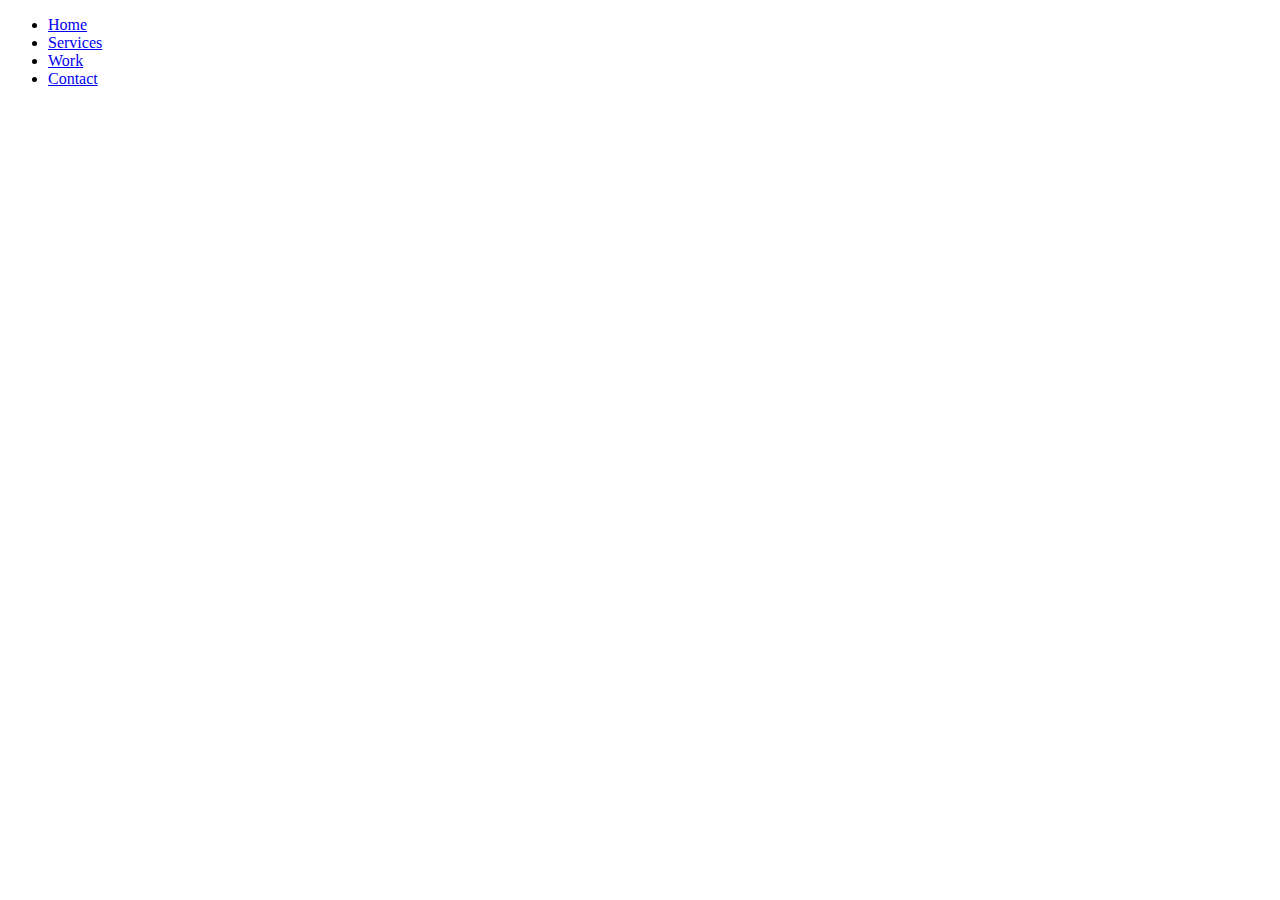
==== index.html @ 0aba82fe "Initial setup" ====
<!DOCTYPE html>
<html lang="en">
<head>
    <meta charset="UTF-8">
    <meta http-equiv="X-UA-Compatible" content="IE=edge">
    <meta name="viewport" content="width=device-width, initial-scale=1.0">
    <link rel="stylesheet" href="css/style.css">
    <title>Creative Agency</title>
</head>
<body>
    <header>
        <div class="navigation">
            <ul>
                <li><a href="index.html">Home</a></li>
                <li><a href="services.html">Services</a></li>
                <li><a href="work.html">Work</a></li>
                <li><a href="contact.html">Contact</a></li>
            </ul>
        </div>
    </header>

    <section>

    </section>
    
    <script src="js/main.js"></script>
</body>
</html>
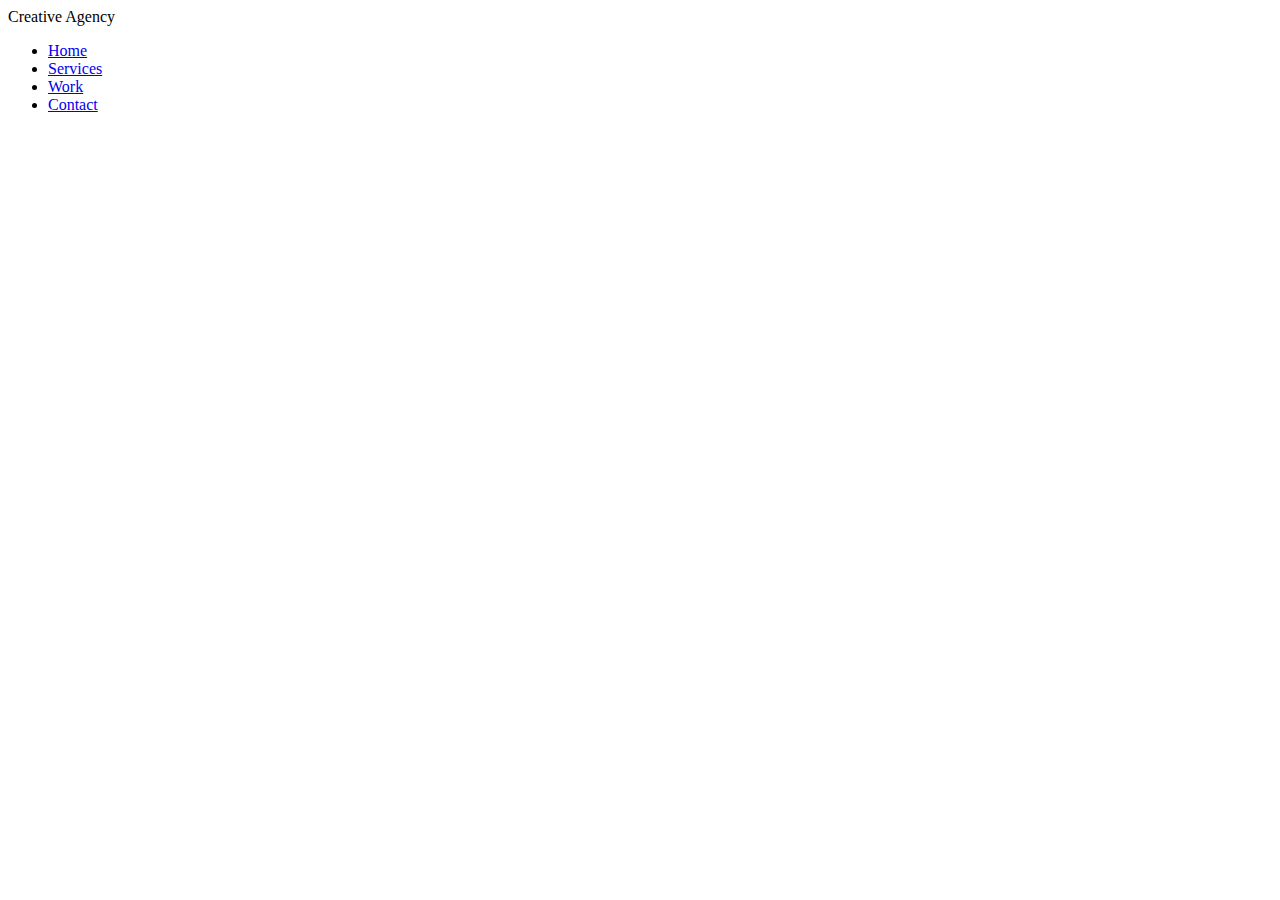
==== commit 51d450c9: "Removing unwanted items" ====
--- a/index.html
+++ b/index.html
@@ -1,28 +1,41 @@
 <!DOCTYPE html>
 <html lang="en">
-<head>
-    <meta charset="UTF-8">
-    <meta http-equiv="X-UA-Compatible" content="IE=edge">
-    <meta name="viewport" content="width=device-width, initial-scale=1.0">
-    <link rel="stylesheet" href="css/style.css">
+  <head>
+    <meta charset="UTF-8" />
+    <meta http-equiv="X-UA-Compatible" content="IE=edge" />
+    <meta name="viewport" content="width=device-width, initial-scale=1.0" />
+    <link rel="stylesheet" href="css/style.css" />
+    <link rel="stylesheet" href="css/all.css" />
+    <link rel="stylesheet" href="css/brands.css" />
+    <link rel="stylesheet" href="css/solid.css" />
+    <link rel="stylesheet" href="css/fontawesome.css" />
+
     <title>Creative Agency</title>
-</head>
-<body>
+  </head>
+  <body>
     <header>
-        <div class="navigation">
-            <ul>
-                <li><a href="index.html">Home</a></li>
-                <li><a href="services.html">Services</a></li>
-                <li><a href="work.html">Work</a></li>
-                <li><a href="contact.html">Contact</a></li>
-            </ul>
+      <div class="logo">Creative Agency</div>
+      <div class="toggle"></div>
+      <div class="navigation">
+        <ul>
+          <li><a href="index.html">Home</a></li>
+          <li><a href="services.html">Services</a></li>
+          <li><a href="work.html">Work</a></li>
+          <li><a href="contact.html">Contact</a></li>
+        </ul>
+
+        <div class="social-bar">
+          
         </div>
+      </div>
     </header>
 
-    <section>
+    <section></section>
 
-    </section>
-    
     <script src="js/main.js"></script>
-</body>
-</html>+    <script defer src="js/all.js"></script>
+    <script defer src="js/brands.js"></script>
+    <script defer src="js/solid.js"></script>
+    <script defer src="js/fontawesome.js"></script>
+  </body>
+</html>
--- a/css/brands.css
+++ b/css/brands.css
@@ -0,0 +1,15 @@
+/*!
+ * Font Awesome Free 5.15.2 by @fontawesome - https://fontawesome.com
+ * License - https://fontawesome.com/license/free (Icons: CC BY 4.0, Fonts: SIL OFL 1.1, Code: MIT License)
+ */
+@font-face {
+  font-family: 'Font Awesome 5 Brands';
+  font-style: normal;
+  font-weight: 400;
+  font-display: block;
+  src: url("../webfonts/fa-brands-400.eot");
+  src: url("../webfonts/fa-brands-400.eot?#iefix") format("embedded-opentype"), url("../webfonts/fa-brands-400.woff2") format("woff2"), url("../webfonts/fa-brands-400.woff") format("woff"), url("../webfonts/fa-brands-400.ttf") format("truetype"), url("../webfonts/fa-brands-400.svg#fontawesome") format("svg"); }
+
+.fab {
+  font-family: 'Font Awesome 5 Brands';
+  font-weight: 400; }
--- a/css/solid.css
+++ b/css/solid.css
@@ -0,0 +1,16 @@
+/*!
+ * Font Awesome Free 5.15.2 by @fontawesome - https://fontawesome.com
+ * License - https://fontawesome.com/license/free (Icons: CC BY 4.0, Fonts: SIL OFL 1.1, Code: MIT License)
+ */
+@font-face {
+  font-family: 'Font Awesome 5 Free';
+  font-style: normal;
+  font-weight: 900;
+  font-display: block;
+  src: url("../webfonts/fa-solid-900.eot");
+  src: url("../webfonts/fa-solid-900.eot?#iefix") format("embedded-opentype"), url("../webfonts/fa-solid-900.woff2") format("woff2"), url("../webfonts/fa-solid-900.woff") format("woff"), url("../webfonts/fa-solid-900.ttf") format("truetype"), url("../webfonts/fa-solid-900.svg#fontawesome") format("svg"); }
+
+.fa,
+.fas {
+  font-family: 'Font Awesome 5 Free';
+  font-weight: 900; }
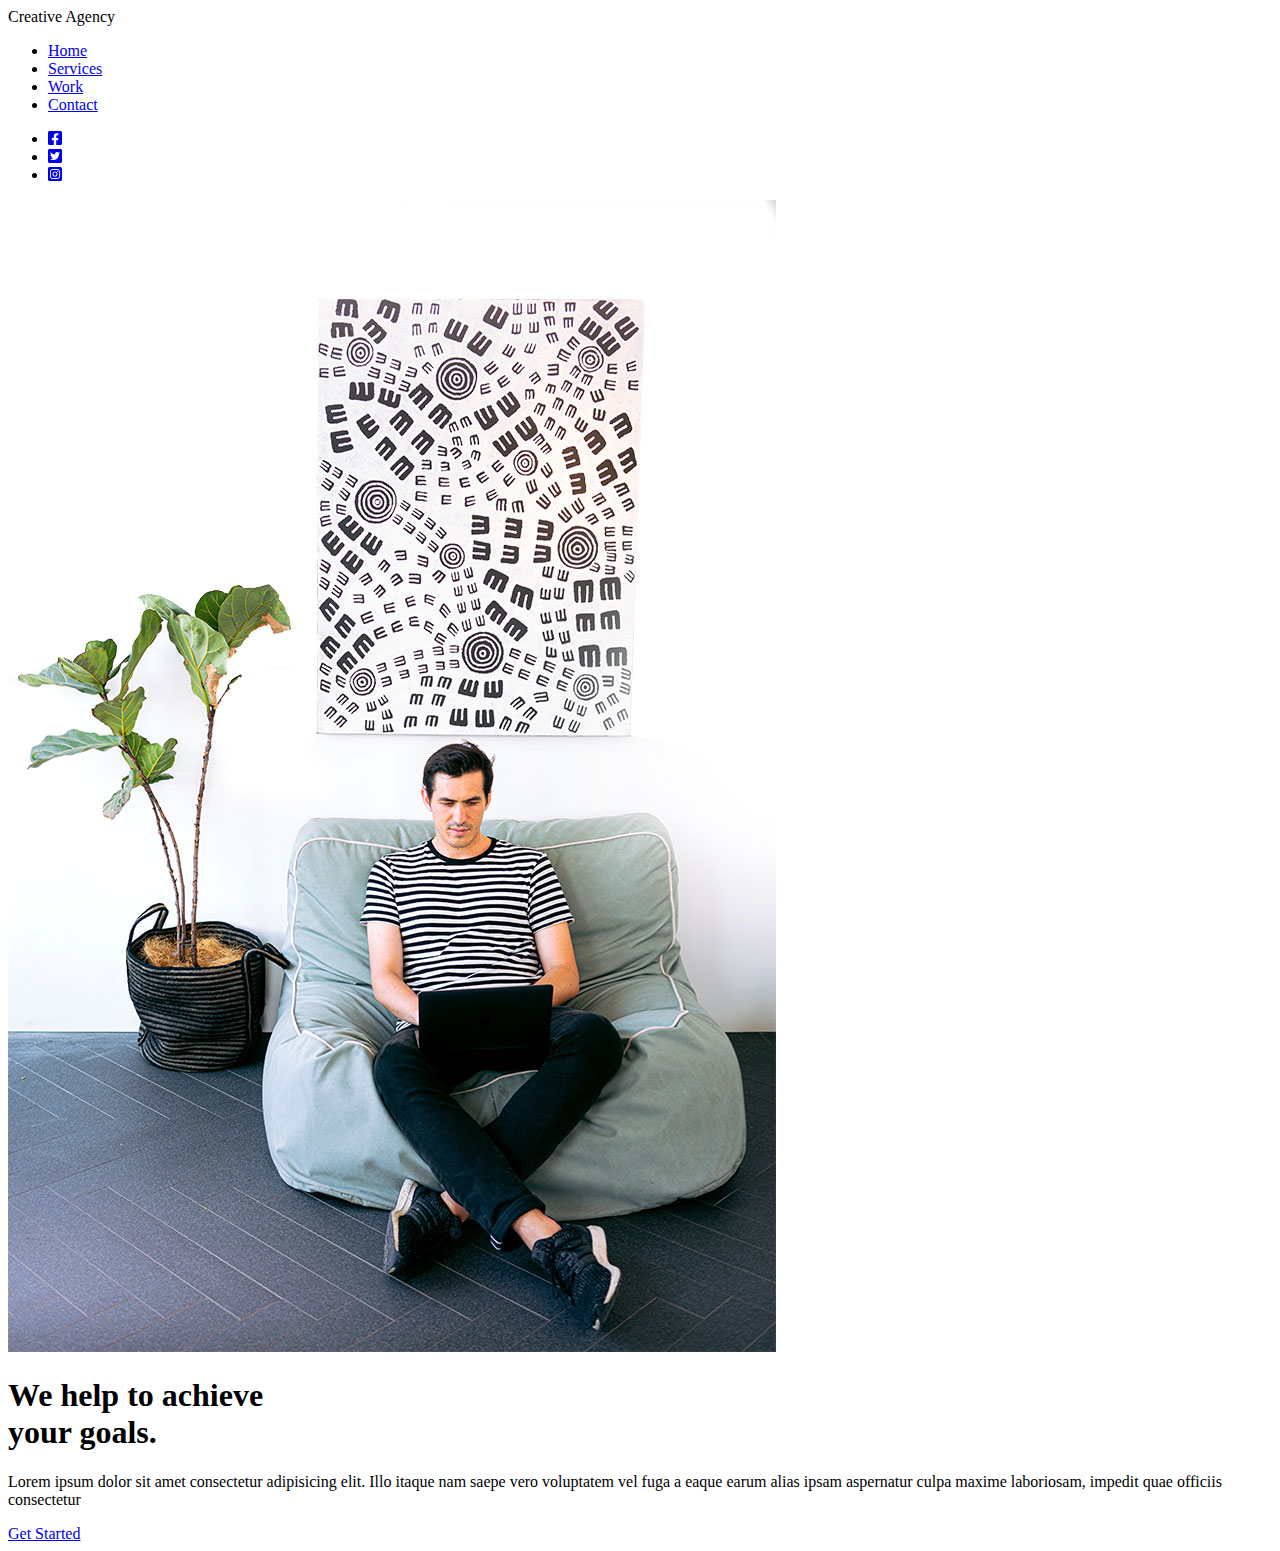
==== commit 228277cc: "Finish homepage structure" ====
--- a/index.html
+++ b/index.html
@@ -25,12 +25,44 @@
         </ul>
 
         <div class="social-bar">
-          
+          <ul>
+            <li>
+              <a href="#">
+                <i class="fab fa-facebook-square"></i>
+              </a>
+            </li>
+
+            <li>
+              <a href="#">
+                <i class="fab fa-twitter-square"></i>
+              </a>
+            </li>
+
+            <li>
+              <a href="#">
+                <i class="fab fa-instagram-square"></i>
+              </a>
+            </li>
+          </ul>
         </div>
       </div>
     </header>
 
-    <section></section>
+    <section class="home">
+      <img src="images/home-img.jpg" class="home-img" alt="" />
+      <div class="home-content">
+        <h1>
+          We help to achieve <br />
+          your goals.
+        </h1>
+        <p>
+          Lorem ipsum dolor sit amet consectetur adipisicing elit. Illo itaque
+          nam saepe vero voluptatem vel fuga a eaque earum alias ipsam
+          aspernatur culpa maxime laboriosam, impedit quae officiis consectetur
+        </p>
+        <a href="contact.html" class="btn">Get Started</a>
+      </div>
+    </section>
 
     <script src="js/main.js"></script>
     <script defer src="js/all.js"></script>
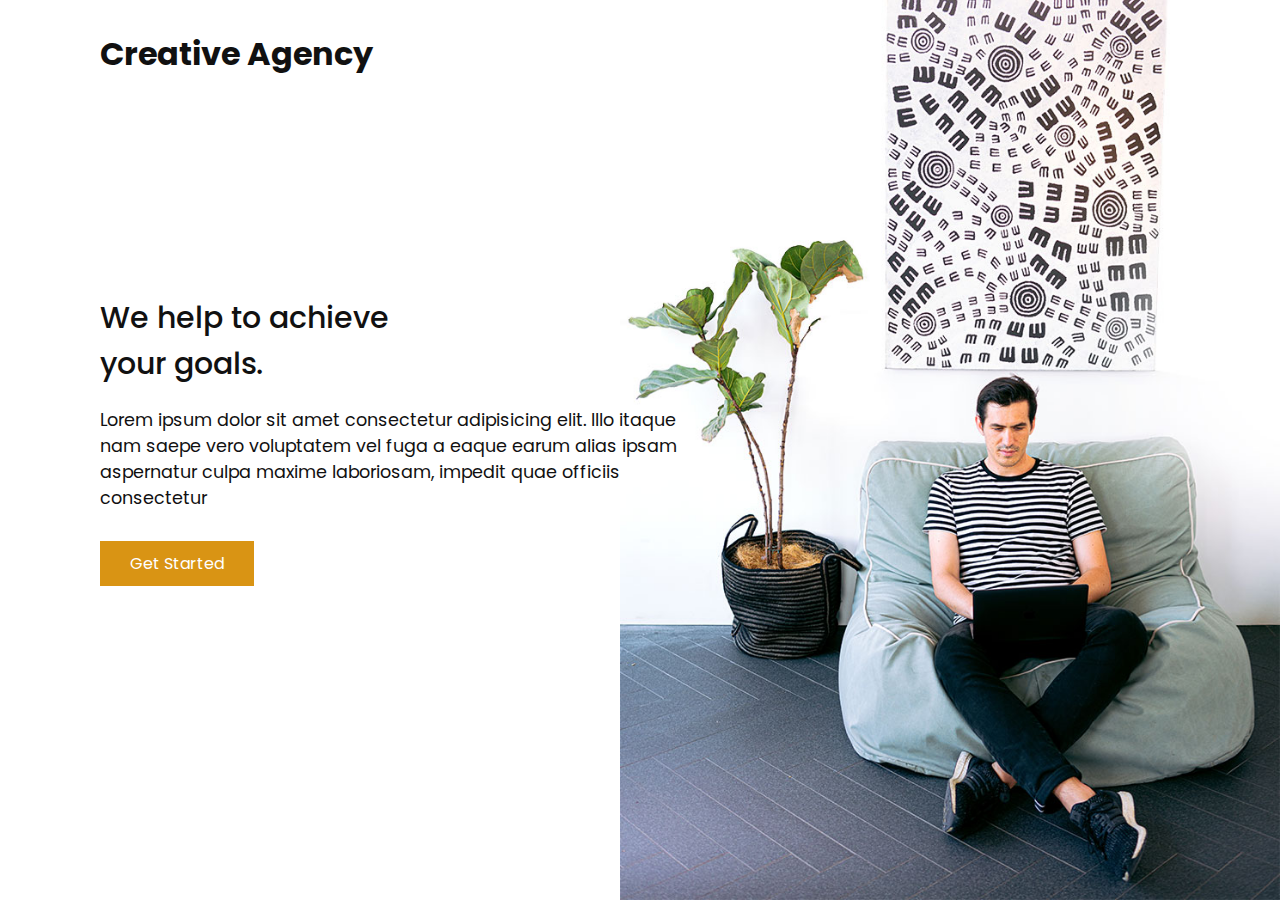
==== commit 940e01b7: "Homepage CSS" ====
--- a/index.html
+++ b/index.html
@@ -28,19 +28,19 @@
           <ul>
             <li>
               <a href="#">
-                <i class="fab fa-facebook-square"></i>
+                <i class="fab fa-facebook-square fa-2x"></i>
               </a>
             </li>
 
             <li>
               <a href="#">
-                <i class="fab fa-twitter-square"></i>
+                <i class="fab fa-twitter-square fa-2x"></i>
               </a>
             </li>
 
             <li>
               <a href="#">
-                <i class="fab fa-instagram-square"></i>
+                <i class="fab fa-instagram-square fa-2x"></i>
               </a>
             </li>
           </ul>
--- a/css/style.css
+++ b/css/style.css
@@ -0,0 +1,88 @@
+@import url('https://fonts.googleapis.com/css?family=Poppins:200,300,400,500,600,700,800,900&display=swap');
+
+
+:root {
+    --primary-color: #d99414;
+    --secondary-color: #1b206e;
+  }
+
+/* BASE STYLES */
+* {
+    box-sizing: border-box;
+    margin: 0;
+    padding: 0;
+}
+
+html,
+body {
+  font-family: 'Poppins', sans-serif;
+  color: #111;
+}
+
+h1 {
+    font-size: 30px;
+    font-weight: 500;
+}
+  
+p {
+    margin: 20px 0 10px;
+    font-size: 1.1rem;
+}
+
+section {
+    display: flex;
+    flex-direction: column;
+    height: 100vh;
+    align-items: center;
+    padding: 100px;
+    margin-top: 60px;
+}
+  
+section.home {
+    flex-direction: row;
+    margin-top: 0;
+}
+
+/* BUTTON */
+.btn {
+    cursor: pointer;
+    display: inline-block;
+    background: var(--primary-color);
+    color: #fff;
+    text-decoration: none;
+    padding: 10px 30px;
+    margin: 20px 0;
+    border: 0;
+}
+  
+.btn:hover {
+    transform: scale(0.98);
+}
+
+.logo {
+    position: absolute;
+    top: 30px;
+    left: 100px;
+    font-size: 2rem;
+    font-weight: 700;
+    z-index: 20;
+}
+
+.navigation {
+    display: none;
+}
+
+/* HOMEPAGE */
+.home-content {
+    position: relative;
+    z-index: 10;
+    max-width: 600px;
+}
+  
+.home-img {
+    position: absolute;
+    bottom: 0;
+    right: 0;
+    height: 110%;
+}
+  